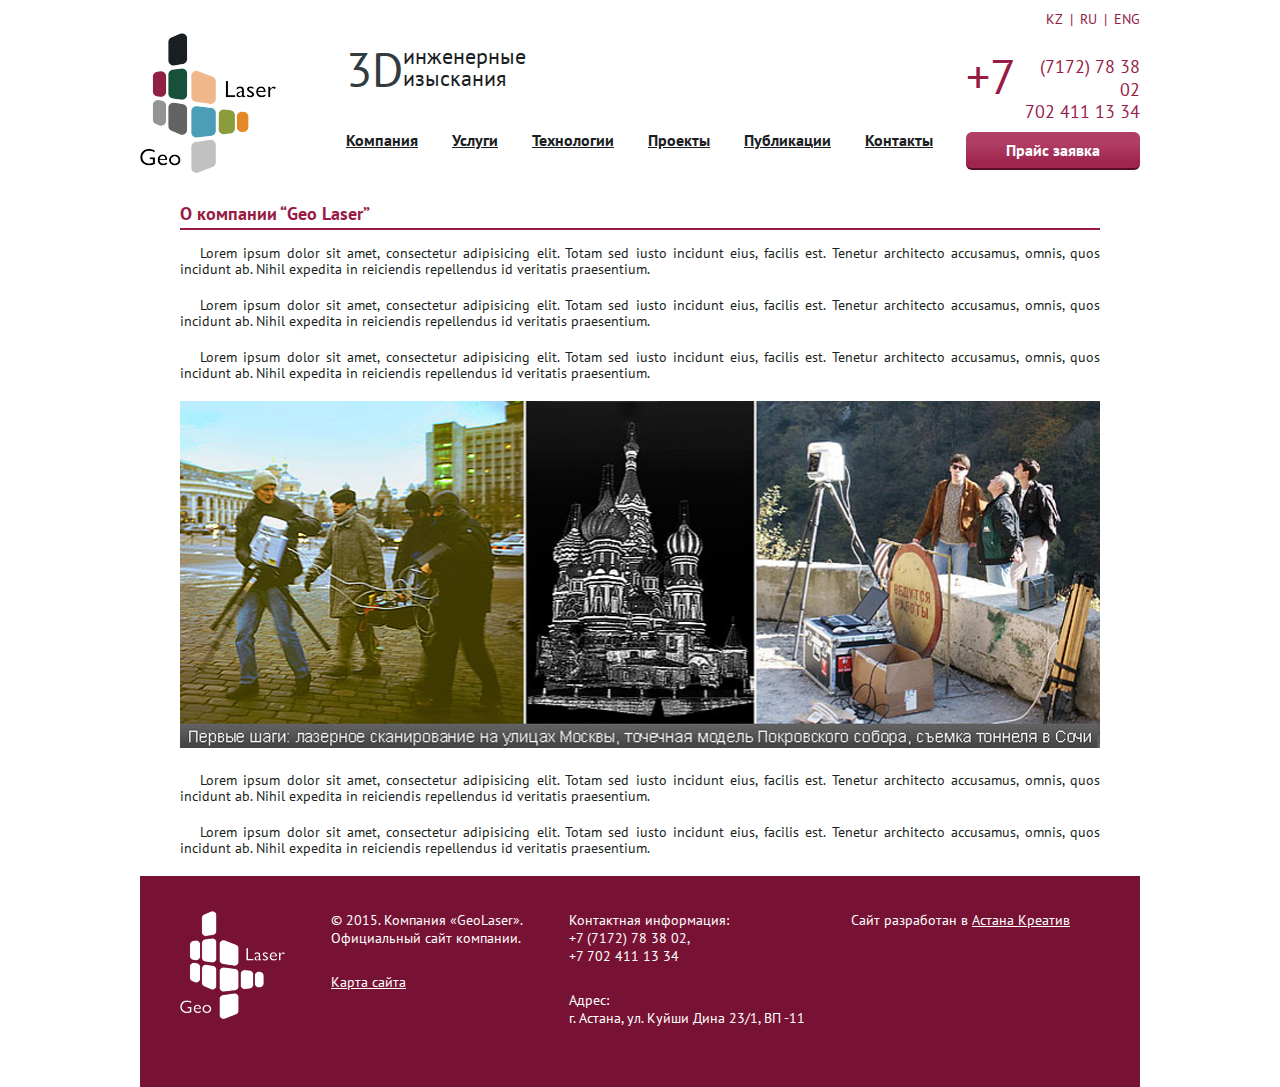
==== compani.html @ b0ec6c0c "fist commit" ====
<!DOCTYPE html>
<html lang="en">
<head>
	<meta charset="UTF-8">
	<title>Geolaser</title>
	<meta name="viewport" content="width=device-width, initial-scale=1.0, maximum-scale=1.0, minimum-scale=1.0">
	<script type="text/javascript" src="http://code.jquery.com/jquery-2.1.4.js"></script>
	<link rel="stylesheet" type="text/css" href="css/reset.css">
	<link rel="stylesheet" type="text/css" href="css/style.css">
	<link rel="stylesheet" type="text/css" href="css/slide.css">
	<link rel="stylesheet" href="css/jquery.fancybox.css?v=2.1.5" type="text/css" media="screen" />
	<script type="text/javascript" src="js/jquery.fancybox.pack.js?v=2.1.5"></script>
	<script src="js/app.js" type="text/javascript"></script>

	<script src="js/responsive-nav.js"  type="text/javascript"></script>

</head>

<body>
	<div class="page">

		<header>
			<div class="cr">
				<div class="top_line">
					<div class="lang">
						<a href="">KZ</a>
						|
						<a href="">RU</a>
						|
						<a href="">ENG</a>
					</div>
				</div>
				<div class="head">
					<div class="logo">
						<a href="">
							<img src="img/logo.png" alt=""></a>
					</div>
					<div class="head_center">
						<div class="head_tagline">
							<span>3D</span>
							инженерные
							<br>изыскания</div>
					</div>
					<div class="head_phone">
						<span>+7</span>
						<a class="tel"href="tel:77172 78 38 02">(7172) 78 38 02</a>
						<a class="tel two"href="tel:7702 411 13 34">702 411 13 34</a>
						<a href="" class="price_button">Прайс заявка</a>
					</div>
					<div class="menu" id="nav">
						<ul class="menu_list">
							<li>
								<a href="">Компания</a>
							</li>
							<li>
								<a href="">Услуги</a>
							</li>
							<li>
								<a href="">Технологии</a>
								<div class="sub_menu">
									<div class="sub_menu_left">
										<div class="mine_title">asdasdasd</div>
										<ul >
											<li>
												<a href="">Технология лазерного сканирования</a>
											</li>
											<li>
												<a href="">Применение различных технологий обмерных работ</a>
											</li>
											<li>
												<a href="">Опыт оптимальной организации обмерных работ</a>
											</li>
										</ul>
									</div>
									<div class="sub_menu_right">
										<div class="mine_title">asdasdasd</div>
										<ul >
											<li>
												<a href="">Технология лазерного сканирования</a>
											</li>
											<li>
												<a href="">Применение различных технологий обмерных работ</a>
											</li>
											<li>
												<a href="">Опыт оптимальной организации обмерных работ</a>
											</li>
										</ul>
									</div>
								</div>
							</li>
							<li>
								<a href="">Проекты</a>
							</li>
							<li>
								<a href="">Публикации</a>
							</li>
							<li>
								<a href="">Контакты</a>
							</li>
						</ul>
						<script>
						      var navigation = responsiveNav("#nav", {
						        insert: "before"
						      });
						    </script>
					</div>
				</div>

			</div>
		</header>
		
		<div class="cr">
			<div class="container">
				<div class="contnet">
					<div class="title">О компании “Geo Laser”</div>
					<p>
						Lorem ipsum dolor sit amet, consectetur adipisicing elit. Totam sed iusto incidunt eius, facilis est. Tenetur architecto accusamus, omnis, quos incidunt ab. Nihil expedita in reiciendis repellendus id veritatis praesentium.
					</p>
					<p>
						Lorem ipsum dolor sit amet, consectetur adipisicing elit. Totam sed iusto incidunt eius, facilis est. Tenetur architecto accusamus, omnis, quos incidunt ab. Nihil expedita in reiciendis repellendus id veritatis praesentium.
					</p>
					<p>
						Lorem ipsum dolor sit amet, consectetur adipisicing elit. Totam sed iusto incidunt eius, facilis est. Tenetur architecto accusamus, omnis, quos incidunt ab. Nihil expedita in reiciendis repellendus id veritatis praesentium.
					</p>
					<img src="img/big_photo.jpg" alt="">
					<p>
						Lorem ipsum dolor sit amet, consectetur adipisicing elit. Totam sed iusto incidunt eius, facilis est. Tenetur architecto accusamus, omnis, quos incidunt ab. Nihil expedita in reiciendis repellendus id veritatis praesentium.
					</p>
					<p>
						Lorem ipsum dolor sit amet, consectetur adipisicing elit. Totam sed iusto incidunt eius, facilis est. Tenetur architecto accusamus, omnis, quos incidunt ab. Nihil expedita in reiciendis repellendus id veritatis praesentium.
					</p>
				</div>
				
			</div>

		</div>
		<footer>
			<div class="cr">
				<div class="footer_container">
					<div class="fot_item">
						<a href=""><img src="img/f_logo.png" alt=""></a>
					</div>
					<div class="fot_item">
						<p>© 2015. Компания «GeoLaser». <br>
						Официальный сайт компании.</p>
						<a href="">Карта сайта</a>
					</div>
					<div class="fot_item">
						Контактная информация:
						<p>
							<a href="">+7 (7172) 78 38 02,</a>
<a href="">+7 702 411 13 34</a></p>
						Адрес: 
						<span>г. Астана, ул. Куйши Дина 23/1, ВП -11</span>
					</div>
					<div class="fot_item">
						Сайт разработан в <a href="">Астана Креатив</a>
					</div>
				</div>
			</div>
		</footer>	
</body>
	</html>
---- css/style.css ----
/* font-family: "PTSansBold" */
@font-face {
    font-family: "PTSansBold";
    src: url("../fonts/PTSansBold/PTSansBold.eot");
    src: url("../fonts/PTSansBold/PTSans-Bold.eot?#iefix")format("embedded-opentype"),
    url("../fonts/PTSansBold/PTSansBold.woff") format("woff"),
    url("../fonts/PTSansBold/PTSansBold.ttf") format("truetype");
    font-style: normal;
    font-weight: normal;
}
/* font-family: "PTSansRegular"; */
@font-face {
    font-family: "PTSansRegular";
    src: url("../fonts/PTSansRegular/PTSansRegular.eot");
    src: url("../fonts/PTSansRegular/PTSansRegular.eot?#iefix")format("embedded-opentype"),
    url("../fonts/PTSansRegular/PTSansRegular.woff") format("woff"),
    url("../fonts/PTSansRegular/PTSansRegular.ttf") format("truetype");
    font-style: normal;
    font-weight: normal;
}
/* font-family: "PTSans-BoldItalic"; */

@font-face {
    font-family: "PTSans-BoldItalic";
    src: url("../fonts/PTSans-BoldItalic/PTSans-BoldItalic.eot");
    src: url("../fonts/PTSans-BoldItalic/PTSans-BoldItalic.eot?#iefix")format("embedded-opentype"),
    url("../fonts/PTSans-BoldItalic/PTSans-BoldItalic.woff") format("woff"),
    url("../fonts/PTSans-BoldItalic/PTSans-BoldItalic.ttf") format("truetype");
    font-style: normal;
    font-weight: normal;
}
/* font-family: "PTSansItcalic"; */
@font-face {
    font-family: "PTSansItalic";
    src: url("../fonts/PTSansItalic/PTSansItalic.eot");
    src: url("../fonts/PTSansItalic/PTSansItalic.eot?#iefix")format("embedded-opentype"),
    url("../fonts/PTSansItalic/PTSansItalic.woff") format("woff"),
    url("../fonts/PTSansItalic/PTSansItalic.ttf") format("truetype");
    font-style: normal;
    font-weight: normal;
}
.page {
    width: 100%;
    margin: 0 auto;
    max-width: 1920px;
    position: relative;
}
.top_line {
    overflow: hidden;
    margin-bottom: 5px;
}
.lang {
    float: right;
    display: inline-block;
    margin-top: 10px;
    color: #902142;
}
.lang a{
    color: #902142;
    margin: 0 3px;

}
.lang a.active {
    font-family: "PTSansBold";
    text-decoration: underline;
}
.lang a:nth-child(3n) {
    margin-right: 0px;
}
.lang a:hover{
    text-decoration:underline;
}
.logo {
    float: left;
    margin-right: 70px;
    margin-bottom: 25px;
}
.head_center {
    float: left;
}

.head_tagline {
    font-size: 22px;
    color: #1a1e22;
    overflow: hidden;
    margin-bottom: 37px;
    margin-top: 12px;
    LINE-HEIGHT: 22PX;
}
.head_tagline span {
    font-size: 48px;
    float: left;
    color: #313b40;
    LINE-HEIGHT: 48PX;
}
/*menu*/
div#nav {
    display: inline-block;
}
ul.menu_list {
    list-style: none;
}
.menu_list li {
    float: left;
    margin-right: 34px;
    font-size: 16px;
    position: relative;
    font-family: "PTSansBold";
}
.menu_list li:hover a {
	 color: #981b45;
}
.menu_list li a {
    color: #1a1e22;
    text-decoration: underline;
}
.menu_list li a.active {
    color: #981b45;
}
.menu_list li:last-child {
    margin-right: 0px;
}
.menu_list li:hover .sub_menu{
    display:block;
}
.sub_menu {
    display: none;
    padding: 19px 15px;
    background: #fff;
    position: absolute;
    width: 661px;
    top: 18px;
    left: 0;
    z-index: 999;
}
.sub_menu ul {
    list-style: none;
}
.sub_menu.tex {
    width: 346px;
    padding-bottom: 5px;
}
.sub_menu.min {
    width: 193px;
    padding-bottom: 5px;
}
.sub_menu_left {
    width: 47%;
    float: left;
    overflow: hidden;
}
.sub_menu_right {
    float: right;
    width: 50%;
}
.mine_title {
    font-size: 14px;
    color: #981b45;
    margin-bottom: 10px;
    font-family: "PTSansBold";
}
.menu_list li > .sub_menu li {
    margin-right: 0px;
    margin-bottom: 5px;
    font-size: 14px;
}
.menu_list li > .sub_menu li a {
    color:#5f5f5f;
    font-size:14px;
    font-family:"PTSansRegular";
}
.sub_menu li a:before {
    position: relative;
    display: block;
    margin: auto;
    content: "";
    float: left;
    width: 5px;
    height: 10px;
    margin-right: 7px;
    background-image: url(../img/menu_select.png);
    background-repeat: no-repeat;
    margin-top: 4px;
}
.sub_menu li:hover a:before {
    background-image: url(../img/sub_menu_hover.png);
}
.menu_list li >.sub_menu li:hover a{
    color:#981b45;
}
#nav-toggle {
    display: none;
}
.head_phone {
    float: right;
    width: 174px;
    text-align: right;
    margin-top: 12px;
}
.head_phone span {
    color: #981b45;
    font-size: 48px;
    float: left;
}
.tel {
    display: block;
    color: #981b45;
    font-size: 18px;
    margin: 10px 0px -1px;
}
.tel.two {
    margin-top: 0px;
}
.price_button {
    width: 100%;
    text-align: center;
    display: block;
    background: #000;
    z-index: 55;
    margin-top: 10px;
    position: relative;
    clear: both;
    padding: 8px 0;
    border-radius: 6px;
    border-bottom: 2px solid #580c26;
    background: -moz-linear-gradient(top, #0A6EB1 0%,#60A8DE 50%,#60A8DE 51%,#2B7BB9 100%);
    background: -webkit-gradient(linear, left top, left bottom, color-stop(0%,#b34067 ), color-stop(50%,#b34067 ), color-stop(51%,#b34067 ), color-stop(100%,#b34067 ));
    background: -webkit-linear-gradient(top, #b34067 0%,#9f254e 50%,#9f254e 51%,#b34067 100%);
    background: -o-linear-gradient(top, #0A6EB1 0%,#60A8DE 50%,#60A8DE 51%,#2B7BB9 100%);
    background: -ms-linear-gradient(top, #0A6EB1 0%,#60A8DE 50%,#60A8DE 51%,#2B7BB9 100%);
    background: linear-gradient(to bottom, #b13e64 30%,#9f254e 84%,#9f254e 100%,#b34067 100%);
    color: #fff;
    font-family: "PTSansBold";
    font-size: 16px;
}


/*container index*/
.contnet ul, ol, dd,dt {
    padding-left: 20px;
    margin-bottom: 15px;
	
}
.content ul {
	list-style:disc;
}
.container {
    padding: 0 40px;
    clear: both;
}
.container p {
    text-indent: 20px;
    line-height: 16px;
    text-align: justify;
    margin-bottom: 20px;
}
.container p a{
    color:#981b45;
    font-family:"PTSansBold";
    text-decoration:underline;
}
.contnet img {
    width: 100%;
    margin-bottom: 20px;
}
.left {
    float: left;
    width: 47.4%;
    overflow: hidden;
}
.right {
    float: right;
    width: 47.4%;
}
.title {
    font-family: "PTSansBold";
    font-size: 18px;
    color: #981b45;
    border-bottom: 2px solid #981b45;
    overflow: hidden;
    text-align: left;
    padding-bottom: 3px;
    clear: both;
    margin-bottom: 15px;
}
.button {
    padding: 11px 20px;
    color: #fff;
    background: -moz-linear-gradient(top, #0A6EB1 0%,#60A8DE 50%,#60A8DE 51%,#2B7BB9 100%);
    background: -webkit-gradient(linear, left top, left bottom, color-stop(0%,#b34067 ), color-stop(50%,#b34067 ), color-stop(51%,#b34067 ), color-stop(100%,#b34067 ));
    background: -webkit-linear-gradient(top, #b34067 0%,#9f254e 50%,#9f254e 51%,#b34067 100%);
    background: -o-linear-gradient(top, #0A6EB1 0%,#60A8DE 50%,#60A8DE 51%,#2B7BB9 100%);
    background: -ms-linear-gradient(top, #0A6EB1 0%,#60A8DE 50%,#60A8DE 51%,#2B7BB9 100%);
    background: linear-gradient(to bottom, #b13e64 30%,#9f254e 84%,#9f254e 100%,#b34067 100%);
    border-radius: 6px;
    border-bottom: 2px solid #580c26;
    display: inline-block;
    float: right;
}
/*news*/
.news_item {
    margin-bottom: 20px;
    overflow: hidden;
    text-align: left;
}

.news_img {
    height: 130px;
    border-radius: 7px;
    overflow: hidden;
    float: left;
    margin-right: 5%;
    width: 200px;
}
.news_title {
    display: block;
    color: #1a1e22;
    margin-top: 24px;
    /* float: left; */
    /* width: auto; */
    margin-bottom: 5px;
}
.news_title:hover {
    color: #981b45;
    text-decoration: underline;
}
/*news end*/
/*publications*/
.publications {
    text-align: center;
    margin-bottom: 25px;
    overflow: hidden;
}
.publications_item {
    width: 22%;
    float: left;
    margin-right: 4%;
    text-align: left;
    margin-bottom:20px;
}
.button.publication {
    float: none;
}
.publications_item:nth-child(4n) {
    margin-right: 0px;
}
.publications_item_img {
    border-radius: 6px;
    overflow: hidden;
    margin-bottom: 5px;
}
.publications_title {
    color: #1a1e22;
    display: block;
    margin-bottom: 10px;
}
.publications_title:hover {
    color: #981b45;
    text-decoration: underline;
}
/*publications  end*/
/*container end*/
/*footer*/
.footer_container {
    padding: 35px 40px;
    background: #771234;
    overflow: hidden;
}
.fot_item {
    float: left;
    color: #fff;
    margin-right: 46px;
    margin-bottom:25px;
}
.fot_item a {
    color: #fff;
    text-decoration: underline;
}
.fot_item p {
    margin-bottom: 26px;
}

.fot_item p a {
    display: block;
    color: #fff;
    text-decoration: none;
}
.fot_item span {
    display: block;
}
.fot_item:last-child {
    margin-right: 0px;
}
/*footer*/
@media screen and (max-width: 960px){
    .cr {
    width: auto;
    padding: 0 10px;
}
  .js #nav {
    position: relative;
  }
  .js #nav.closed {
    max-height: none;
  }
#nav-toggle {
    display: block;
    position: relative;
    clear: both;
    height: 42px;
    position: relative;
    z-index: 6;
    text-align: center;
    line-height: 42px;
    color: #fff;
    background: -moz-linear-gradient(top, #0A6EB1 0%,#60A8DE 50%,#60A8DE 51%,#2B7BB9 100%);
    background: -webkit-gradient(linear, left top, left bottom, color-stop(0%,#b34067 ), color-stop(50%,#b34067 ), color-stop(51%,#b34067 ), color-stop(100%,#b34067 ));
    background: -webkit-linear-gradient(top, #b34067 0%,#9f254e 50%,#9f254e 51%,#b34067 100%);
    background: -o-linear-gradient(top, #0A6EB1 0%,#60A8DE 50%,#60A8DE 51%,#2B7BB9 100%);
    background: -ms-linear-gradient(top, #0A6EB1 0%,#60A8DE 50%,#60A8DE 51%,#2B7BB9 100%);
    background: linear-gradient(to bottom, #b13e64 30%,#9f254e 84%,#9f254e 100%,#b34067 100%);
    border-bottom: 2px solid #580c26;
    font-size: 18px;
    margin-bottom: 25px;
}
#nav-toggle:before {
    content: "";
    width: 18px;
    height: 16px;
    position: absolute;
    top: 13px;
    left: 12px;
    background-image: url(../img/menu_mobile.png);
    background-repeat: no-repeat;
}
  #nav ul {
  margin: 0;
  padding: 0;
  width: 100%;
  display: block;
  list-style: none;
}


.menu_list li {
    float: left;
    font-family: "PTSansRegular";
    color: #5d5d5d;
    font-size: 16px;
    margin-bottom: 5px;
}
.sub_menu, .sub_menu.min ,.sub_menu.tex {
    padding: 10px;
    position: static;
    display: block;
   width: auto;
}

.sub_menu_left,.sub_menu_right {
    width: 100%;
}
#nav li {
  width: 100%;
  display: block;
}
.js #nav {
  clip: rect(0 0 0 0);
  max-height: 0;
  display: block;
}

#nav.opened {
  max-height: 9999px;
}

.fot_item{
    width:33%;
    margin-right:0px;
}
.fot_item:last-child{
    width:100%;
    text-align:center;
    margin-bottom:0px;
}
}
@media screen and (max-width: 768px){
    .slider.slick-initialized.slick-slider,.head_tagline{
        display:none;
    }
	.sub_menu li a:before{
		display:none;
	}
    .footer_container {
    padding: 35px 40px;
    background: #771234;
    overflow: hidden;
}
.container {
padding: 0 20px;
}
.content_block{
    width:100%;

}
.partners_container{
    display:none;
}
.content_block.right  {
    text-align:center;
}
.content_block.right .button {
    float: none;
    margin-bottom: 25px;
}
.content_block.left .button {
    margin-bottom: 25px;
}
}
@media screen and (max-width: 600px){
.footer_container {
    padding: 20px 20px;
}
.fot_item:first-child {
    display: none;
}
.publications_item {
    width: 48%;
    margin-right: 3%;
    margin-bottom: 20px;
}
.publications_item_img img {
    width: 100%;
}
.publications_item:nth-child(2n){
    margin-right:0;
}
.fot_item {
    width: 50%;
}
.content_block{
    width:100%;
}
.partners_container{
    display:none;
}
}
@media screen and (max-width: 480px){
.news_img, .publications_item, .fot_item {
    width: 100%;
    margin-right: 0px;
   
    text-align: center;
}

.fot_item{
	margin-bottom:10px;
}
 .container {
padding: 0 10px;
}
.fot_item:nth-child(2){
	display:none
}
.fot_item p {
    margin-bottom: 15px;
}
.logo {
    width: 100%;
    text-align: center;
    margin-right: 0px;
}
.news_img img{
    width: 100%;
}
.head_phone {
    float: none;
    margin: 0 auto 20px;
}

.tel {
    font-size: 17px;
    margin: 9px 0px 0px;
    float: left;
}
}
/*menu end*/
---- css/slide.css ----
/* Slider */

.slick-slider {
    position: relative;
    display: block;
    -moz-box-sizing: border-box;
    box-sizing: border-box;
    -webkit-user-select: none;
    -moz-user-select: none;
    -ms-user-select: none;
    user-select: none;
    -webkit-touch-callout: none;
    -khtml-user-select: none;
    -ms-touch-action: pan-y;
    touch-action: pan-y;
    -webkit-tap-highlight-color: transparent;
    width: 100%;
    margin-bottom: 10px;
}
.news.slick-initialized.slick-slider {
    margin-top: 60px;
}
.slick-list {
    position: relative;
    display: block;
    overflow: hidden;
    margin: 0;
    padding: 0;
    width: 100%;
}
.slick-list:focus
{
    outline: none;
}
.slick-list.dragging
{
    cursor: pointer;
    cursor: hand;
}

.slick-slider .slick-track,
.slick-slider .slick-list
{
    -webkit-transform: translate3d(0, 0, 0);
       -moz-transform: translate3d(0, 0, 0);
        -ms-transform: translate3d(0, 0, 0);
         -o-transform: translate3d(0, 0, 0);
            transform: translate3d(0, 0, 0);
}

.slick-track {
    position: relative;
    top: 0;
    left: 0;
    display: block;
    /* overflow: hidden; */
    /* height: 487px; */
}
.slick-track:before,
.slick-track:after
{
    display: table;

    content: '';
}
.slick-track:after
{
    clear: both;
}
.slick-loading .slick-track
{
    visibility: hidden;
}

.slick-slide {
    display: none;
    float: left;
    /* height: 100%; */
    min-height: 1px;
    /* overflow: hidden; */
    outline: none;
}
[dir='rtl'] .slick-slide
{
    float: right;
}
.item-block.slick-slide {
    text-align: center;
}
.slick-slide.slick-loading img
{
    display: none;
}
.slick-slide.dragging img
{
    pointer-events: none;
}
.slick-initialized .slick-slide {
    display: block;
    text-align: center;
    cursor:pointer;
}
.slick-loading .slick-slide
{
    visibility: hidden;
}
.slick-vertical .slick-slide
{
    display: block;

    height: auto;

    border: 1px solid transparent;
}

.slider-description {
    position: absolute;
    top: 0;
    right: 0;
    bottom: 0;
    text-align: center;
    left: 0;
    width: 1000px;
    /* height: 315px; */
    margin: 0px auto auto;
    text-transform: uppercase;
    color: #fff;
    line-height: 1;
}
.slider-des-form {
    background-image: url(../img/form_bg.png);
    height: 183px;
    background-size: cover;
    margin-top: 11px;
}
.slider-des-form-title {
    color: #5d5d5d;
    font-family: "PTSansBold";
    font-size: 18px;
    padding-top: 31px;
    margin-bottom: 20px;
}

.input_top {
    text-align: center;
    border: none;
    border-bottom: 1px solid #252525;
    width: 160px;
    font-family: "PTSansRegular";
    line-height: 18px;
    font-size: 16px;
    margin: 0 15px;
}

.slider-des-content {
    width: 460px;
    float: right;
    margin-top: 39px;
}
.slider-des-content_title {
    font-family: "Clip-Condensed";
    font-size: 33px;
    text-align: right;
    background: rgba(0,0,0,.5);
    padding-right: 11px;
    padding-top: 5px;
    padding-bottom: 5px;
}
.slider-description img {
    display: inline-block;
    width: auto;
    margin-top: 38px;
}
.slider-description__row--first {
    font-size: 60px;
}
.slider-description__row--second {
    font-size: 30px;
}

.slider-description__row {
    font-family: "Gothic";
    color: #fccb56;
    text-shadow: -2px 0px 2px #3C2008;
}
.slider_dva {
    display: -webkit-box;
    display: -webkit-flex;
    display: -ms-flexbox;
    display: flex;
    width: 100%;
    box-sizing: border-box;
    -webkit-box-pack: justify;
    -webkit-justify-content: space-between;
    -ms-flex-pack: justify;
    justify-content: space-between;
    margin-top: 9px;
    margin-bottom: 20px;
}
.big-slides-opac {
    opacity: 0.5;
    background-color: #000;
    height: 60px;
    width: 100%;
    z-index: 1;
    position: absolute;
    top: 0;
}
.big-slides {
    height: 350px;
	float:left;
}
.small-slides {
    margin-left: 11px;
}
.smal-slides-title {
    font-family: Calibri-Bold;
    font-size: 20px;
    color: #8c623e;
    margin-bottom: 12px;
    position: absolute;
    top: 12px;
}
.big-slides__content {
    position: absolute;
    bottom: 0px;
    background-color: rgba(0, 0, 0, 0.62);
    border-radius: 0px 0px 7px 7px;
}
.big-slides__content p {
    color: #fff;
    z-index: 5;
    padding: 10px;
    font-size: 15px;
    line-height: 15px;
    font-family: "Calibri";
}

.big-slides__item.active {
    display: block;
}
.big-slides__item {
    position: relative;
    width: 590px;
    height: 350px;
    display: none;
    overflow: hidden;
}
.big-slides__img img {
    width: 100%;
}
.small-slides__item:hover, .small-slides__item.active {
    opacity:1;
	cursor:pointer;
}

.small-slides_content {
    overflow: hidden;
    margin-left: 5px;
    width: 117px;
    height: 60px;
    float: right;
}
.small-slides_content a {
    font-family: "Calibri-Bold";
    font-size: 18px;
    line-height: 18px;
    color: #9cad0b;
    display: block;
    margin-bottom: 5px;
	text-decoration:underline;
}
.small-slides_content p {
    line-height: 14px;
    font-size: 16px;
    Font-family: "Calibri";
    color: #a4662f;
}
.small-slides__item {
    display: block;
    overflow: hidden;
    box-sizing: border-box;
    width: 191px;
    border-radius: 0px;
    height: 172px;
    line-height: 0;
    margin-bottom: 8px;
    float: left;
    opacity: 0.5;
    margin-right: 8px;
}
.small-slides__item:nth-child(3n) {
    margin-right: 0px;
}
.small-slides__item_img {
    width: 194px; 
    /* overflow: hidden; */
    /* float: left; */
    /* border-radius: 8px; */
}

.slick-dots {
    text-align: center;
    overflow: hidden;
    padding: 0;
    margin: 50px 0;
}
.slick-dots li {
    padding: 0;
    text-align: center;
    display: inline-block;
    list-style: none;
    text-align: center;
    margin: 0 10px;
}
.slick-dots li button {
    width: 110px;
    border: none;
    outline: none;
    height: 10px;
    cursor: pointer;
    overflow: hidden;
    display: block;
    color: #cd851f;
    background: #cd851f;
    border-radius: 8px;
}
.slick-dots li.slick-active button{
    color: #5ba000;
    background: #5ba000;
}

.des_slider {
    position: absolute;
    bottom: 0;
    color: #fff;
    font-family: "PTSansBold";
    font-size: 16px;
    line-height: 18px;
    padding: 10px 20px;
    background-color: rgba(0, 0, 0, 0.58);

    text-align: left;
    bottom: 0px;
    width: 19.2%;
}
.slider.slick-initialized.slick-slider {
    margin-bottom: 25px;
    border: 3px solid #babbbc;
    overflow: hidden;
}
.slider .slick-nav {
    position: absolute;
    z-index: 99;
    top: 50%;
    cursor: pointer;
}
.slider .slick-nav--next {
    right: 1px;
    background-image: url(../img/slider_right.png);
    width: 3%;
    height: 8%;
    background-repeat: no-repeat;
    background-size: cover;
}
.partners_container {
    overflow: hidden;
    clear: both;
}

.partners.slick-initialized.slick-slider {
    margin-bottom: 25px;
    padding: 0 40px;
}
.slider img {
    width: 100%;
}
.slider .slick-nav:hover {
    background-color: #AD395F;
    transition: all 0.4s ease-in;
}
.slider .slick-nav--prev {
    left: 1px;
    background-image: url(../img/slider_left.png);
    width: 3%;
    height: 8%;
    background-repeat: no-repeat;
    background-size: cover;
}
.partners .slick-nav {
    position: absolute;
    z-index: 99;
    top: 40px;
    cursor: pointer;
}
.partners .slick-nav--next {
    right: 0;
     width: 28px;
    height: 28px;
    background-size: cover;
    background: -moz-linear-gradient(top, #0A6EB1 0%,#60A8DE 50%,#60A8DE 51%,#2B7BB9 100%);
    background: -webkit-gradient(linear, left top, left bottom, color-stop(0%,#b34067 ), color-stop(50%,#b34067 ), color-stop(51%,#b34067 ), color-stop(100%,#b34067 ));
    background: -webkit-linear-gradient(top, #b34067 0%,#9f254e 50%,#9f254e 51%,#b34067 100%);
    background: -o-linear-gradient(top, #0A6EB1 0%,#60A8DE 50%,#60A8DE 51%,#2B7BB9 100%);
    background: -ms-linear-gradient(top, #0A6EB1 0%,#60A8DE 50%,#60A8DE 51%,#2B7BB9 100%);
    background: linear-gradient(to bottom, #b13e64 30%,#9f254e 84%,#9f254e 100%,#b34067 100%);
    border-radius: 0px 6px 6px 0px;
    border-bottom: 2px solid #580c26;
}
.partners .slick-nav--next:before {
    content: ">";
    color: #fff;
    display: block;
    margin: 0 auto;
    margin-top: 21%;
    margin-left: 35%;
}
.partners .slick-nav--prev {
    left: 0;
    width: 28px;
    height: 28px;
    background-size: cover;
    background: -moz-linear-gradient(top, #0A6EB1 0%,#60A8DE 50%,#60A8DE 51%,#2B7BB9 100%);
    background: -webkit-gradient(linear, left top, left bottom, color-stop(0%,#b34067 ), color-stop(50%,#b34067 ), color-stop(51%,#b34067 ), color-stop(100%,#b34067 ));
    background: -webkit-linear-gradient(top, #b34067 0%,#9f254e 50%,#9f254e 51%,#b34067 100%);
    background: -o-linear-gradient(top, #0A6EB1 0%,#60A8DE 50%,#60A8DE 51%,#2B7BB9 100%);
    background: -ms-linear-gradient(top, #0A6EB1 0%,#60A8DE 50%,#60A8DE 51%,#2B7BB9 100%);
    background: linear-gradient(to bottom, #b13e64 30%,#9f254e 84%,#9f254e 100%,#b34067 100%);
    border-radius: 6px 0px 0px 6px;
    border-bottom: 2px solid #580c26;
}
.partners .slick-nav--prev:before {
    content: "<";
    color: #fff;
    display: block;
    margin: 0 auto;
    margin-top: 21%;
    margin-left: 35%;
}
.partners.slick-initialized.slick-slider {
    margin-bottom: 25px;
}
.photo-sliders .slick-nav {
    position: absolute;
    z-index: 99;
    top: 23%;
    cursor: pointer;
}
.photo-sliders .slick-nav--next {
    right: -8%;
    background-image: url(../img/slider_right.png);
     width: 8%;
   height: 50%;
    background-repeat: no-repeat;
    background-size: cover;
}
.photo-sliders .slick-nav:hover {
    background-color: #00AD68;
    transition: all 0.4s ease-in;
}
.photo-sliders .slick-nav--prev {
    left: -9%;
    background-image: url(../img/slider_left.png);
    width: 8%;
    height: 50%;
    background-repeat: no-repeat;
    background-size: cover;
}
.slick-prev.slick-nav.photo-nav--prev.slick-arrow {
	 left: -9%;
    background-image: url(../img/slider_left.png);
    width: 8%;
    height: 40%;
    background-repeat: no-repeat;
    background-size: cover;
}
.slick-next.slick-nav.photo-nav--next.slick-arrow {
	 right: -9%;
    background-image: url(../img/slider_right.png);
    width: 8%;
    height: 40%;
    background-repeat: no-repeat;
    background-size: cover;
}
.photo-slider-small.slider-small.slick-initialized.slick-slider {
    width: 84%;
    margin: 0 auto;
}
.photo-slider-small.photo-small.slick-initialized.slick-slider {
    width: 84%;
    margin: 0 auto;
}
.slider-smallimg.slick-slide img {
    width: 80%;
}
.photo-sliders {
    margin-bottom: 20px;
}
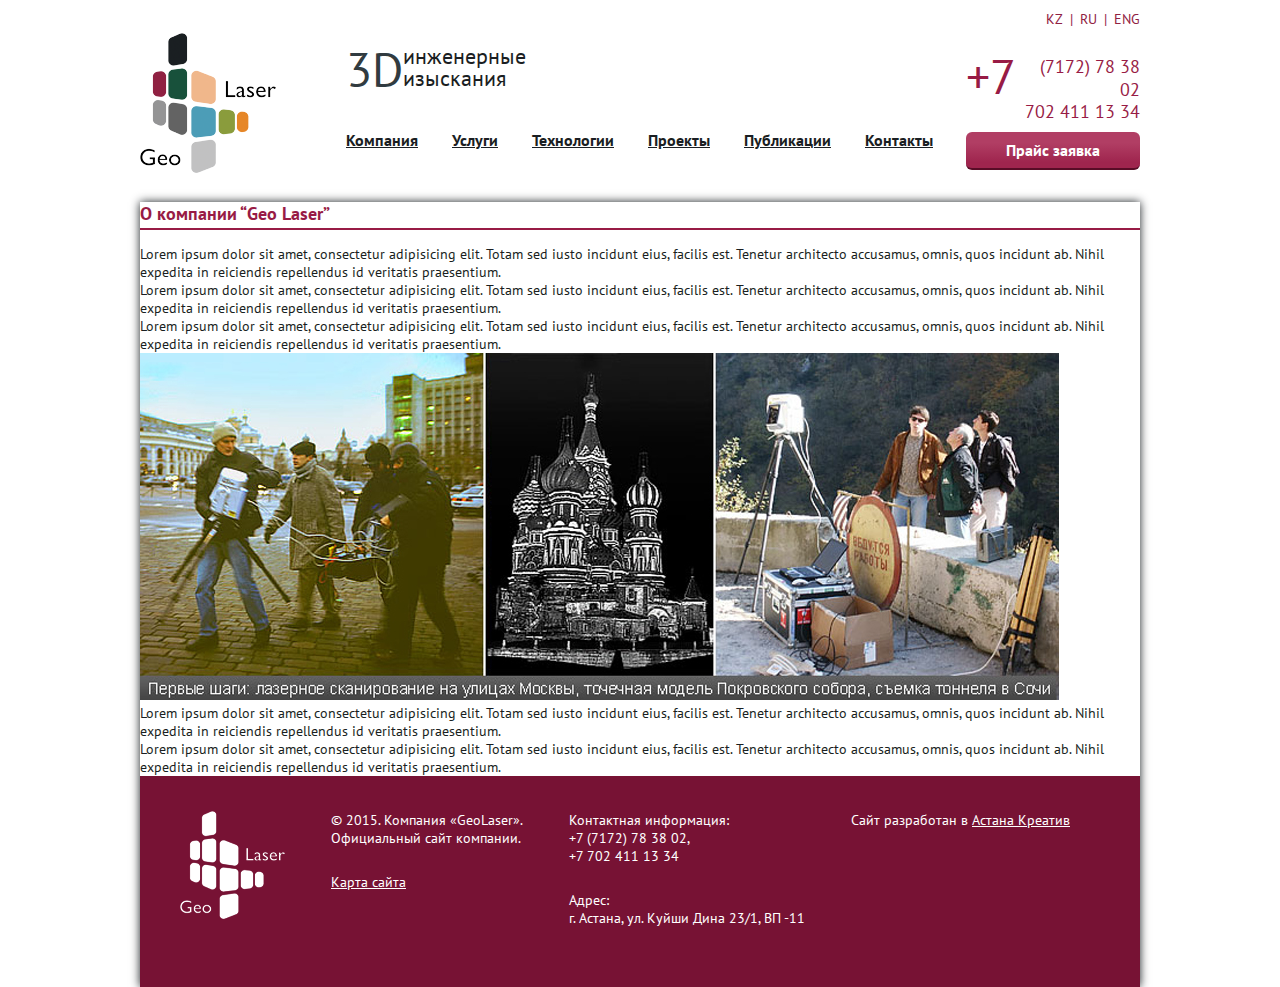
==== commit 3eb3920c: "изменение в контенте" ====
--- a/compani.html
+++ b/compani.html
@@ -131,11 +131,10 @@
 					</p>
 				</div>
 				
-			</div>
+			
 
-		</div>
+		
 		<footer>
-			<div class="cr">
 				<div class="footer_container">
 					<div class="fot_item">
 						<a href=""><img src="img/f_logo.png" alt=""></a>
@@ -157,7 +156,8 @@
 						Сайт разработан в <a href="">Астана Креатив</a>
 					</div>
 				</div>
-			</div>
 		</footer>	
+		</div>
+		</div>
 </body>
 	</html>--- a/css/style.css
+++ b/css/style.css
@@ -237,7 +237,7 @@
 
 
 /*container index*/
-.contnet ul, ol, dd,dt {
+.content ul, ol, dd,dt {
     padding-left: 20px;
     margin-bottom: 15px;
 	
@@ -246,21 +246,24 @@
 	list-style:disc;
 }
 .container {
-    padding: 0 40px;
     clear: both;
-}
-.container p {
+    box-shadow: 0px 0px 9px;
+}
+.content {
+    padding: 40px;
+}
+.content p {
     text-indent: 20px;
     line-height: 16px;
     text-align: justify;
     margin-bottom: 20px;
 }
-.container p a{
+.content p a{
     color:#981b45;
     font-family:"PTSansBold";
     text-decoration:underline;
 }
-.contnet img {
+.content img {
     width: 100%;
     margin-bottom: 20px;
 }
@@ -360,6 +363,31 @@
     text-decoration: underline;
 }
 /*publications  end*/
+/*project*/
+.project_item {
+    overflow: hidden;
+    margin-bottom: 20px;
+}
+.poject_item_img {
+    width: 30%;
+    border-radius: 7px;
+    float: left;
+    margin-right: 2%;
+}
+.poject_item_img img {
+    margin-bottom: 0px;
+}
+.project_title {
+    font-family: "PTSansBold";
+    color: #981b45;
+    font-size: 18px;
+    margin-bottom: 20px;
+    display: block;
+}
+.project_title:hover {
+    text-decoration: underline;
+}
+/*project end*/
 /*container end*/
 /*footer*/
 .footer_container {
@@ -475,13 +503,16 @@
 }
 
 .fot_item{
-    width:33%;
-    margin-right:0px;
+        width: 31%;
+    margin-right: 2%;
 }
 .fot_item:last-child{
     width:100%;
     text-align:center;
     margin-bottom:0px;
+}
+.fot_item:nth-child(3n) {
+    margin-right: 0px;
 }
 }
 @media screen and (max-width: 768px){
@@ -496,8 +527,15 @@
     background: #771234;
     overflow: hidden;
 }
-.container {
-padding: 0 20px;
+.project_title {
+    font-size: 14px;
+        margin-bottom: 10px;
+}
+.container p {
+    margin-bottom: 10px;
+}
+.content {
+padding:  20px;
 }
 .content_block{
     width:100%;
@@ -552,12 +590,16 @@
    
     text-align: center;
 }
-
+.poject_item_img {
+    width: 100%;
+    margin-bottom: 10px;
+    margin-right: 0px;
+}
 .fot_item{
 	margin-bottom:10px;
 }
- .container {
-padding: 0 10px;
+ .content {
+padding: 10px;
 }
 .fot_item:nth-child(2){
 	display:none
